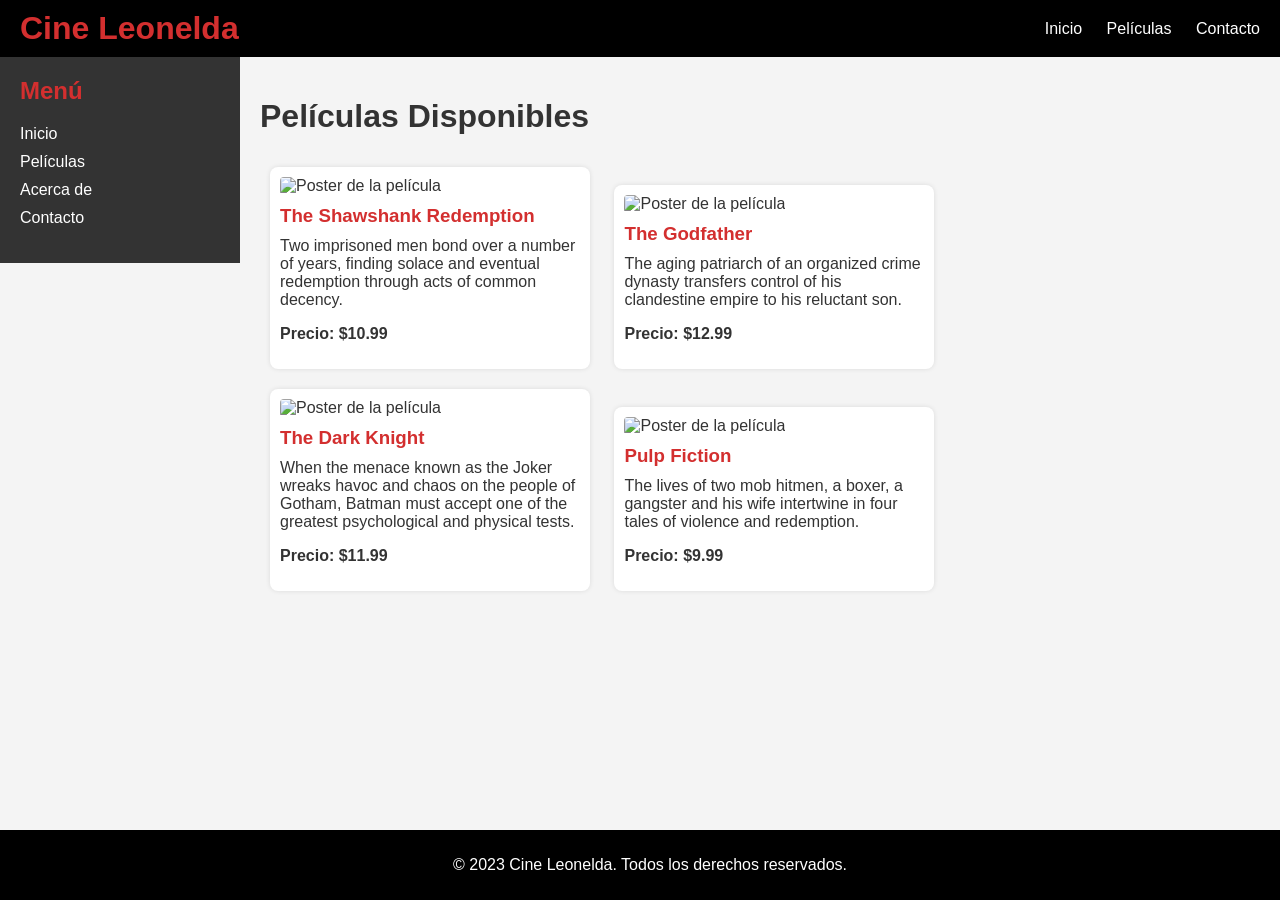
==== index.html @ 56530c04 "Se agregó la estructura inicial del proyecto con componentes modulares y estilos. - Se creó la estru" ====
<!DOCTYPE html>
<html lang="es">

<head>
    <meta charset="UTF-8">
    <meta name="viewport" content="width=device-width, initial-scale=1.0">
    <title>Cine Leonelda</title>
    <link rel="stylesheet" href="css/styles.css">
</head>

<body>
    <div id="header"></div>
    <div class="main-content">
        <div id="sidebar"></div>
        <div class="content">
            <h1>Películas Disponibles</h1>
            <div id="productsContainer"></div>
            <template id="productTemplate">
                <div class="product">
                    <img src="" alt="Poster de la película" class="product-image">
                    <h3 class="product-title"></h3>
                    <p class="product-description"></p>
                    <p class="product-price"></p>
                </div>
            </template>
        </div>
    </div>
    <div id="footer"></div>
    <script src="js/main.js"></script>
</body>

</html>
---- css/styles.css ----
/* Estilos para Cine Leonelda */
body {
    font-family: Arial, sans-serif;
    margin: 0;
    padding: 0;
    background-color: #f4f4f4;
    color: #333;
}

.login-container {
    max-width: 400px;
    margin: 100px auto;
    padding: 20px;
    background-color: #fff;
    border-radius: 8px;
    box-shadow: 0 0 10px rgba(0, 0, 0, 0.1);
}

.login-container h2 {
    text-align: center;
    color: #d32f2f;
}

.login-container form {
    display: flex;
    flex-direction: column;
}

.login-container label {
    margin-bottom: 5px;
    font-weight: bold;
}

.login-container input {
    margin-bottom: 15px;
    padding: 10px;
    border: 1px solid #ccc;
    border-radius: 4px;
}

.login-container button {
    padding: 10px;
    background-color: #d32f2f;
    color: #fff;
    border: none;
    border-radius: 4px;
    cursor: pointer;
}

.login-container button:hover {
    background-color: #b71c1c;
}

.error {
    color: red;
    text-align: center;
    margin-top: 10px;
}

header {
    background-color: #000;
    color: #fff;
    padding: 10px 20px;
    display: flex;
    justify-content: space-between;
    align-items: center;
}

header h1 {
    margin: 0;
    color: #d32f2f;
}

header nav a {
    color: #fff;
    margin-left: 20px;
    text-decoration: none;
}

header nav a:hover {
    text-decoration: underline;
}

.main-content {
    display: flex;
    min-height: calc(100vh - 120px);
}

.sidebar {
    width: 200px;
    background-color: #333;
    color: #fff;
    padding: 20px;
}

.sidebar h2 {
    margin-top: 0;
    color: #d32f2f;
}

.sidebar ul {
    list-style: none;
    padding: 0;
}

.sidebar ul li {
    margin-bottom: 10px;
}

.sidebar ul li a {
    color: #fff;
    text-decoration: none;
}

.sidebar ul li a:hover {
    text-decoration: underline;
}

.content {
    flex: 1;
    padding: 20px;
}

.product {
    display: inline-block;
    width: 300px;
    margin: 10px;
    padding: 10px;
    background-color: #fff;
    border-radius: 8px;
    box-shadow: 0 0 5px rgba(0, 0, 0, 0.1);
}

.product-image {
    width: 100%;
    height: auto;
    border-radius: 4px;
}

.product-title {
    margin: 10px 0;
    color: #d32f2f;
}

.product-description {
    margin: 5px 0;
}

.product-price {
    font-weight: bold;
    color: #333;
}

footer {
    background-color: #000;
    color: #fff;
    text-align: center;
    padding: 10px;
    position: fixed;
    width: 100%;
    bottom: 0;
}
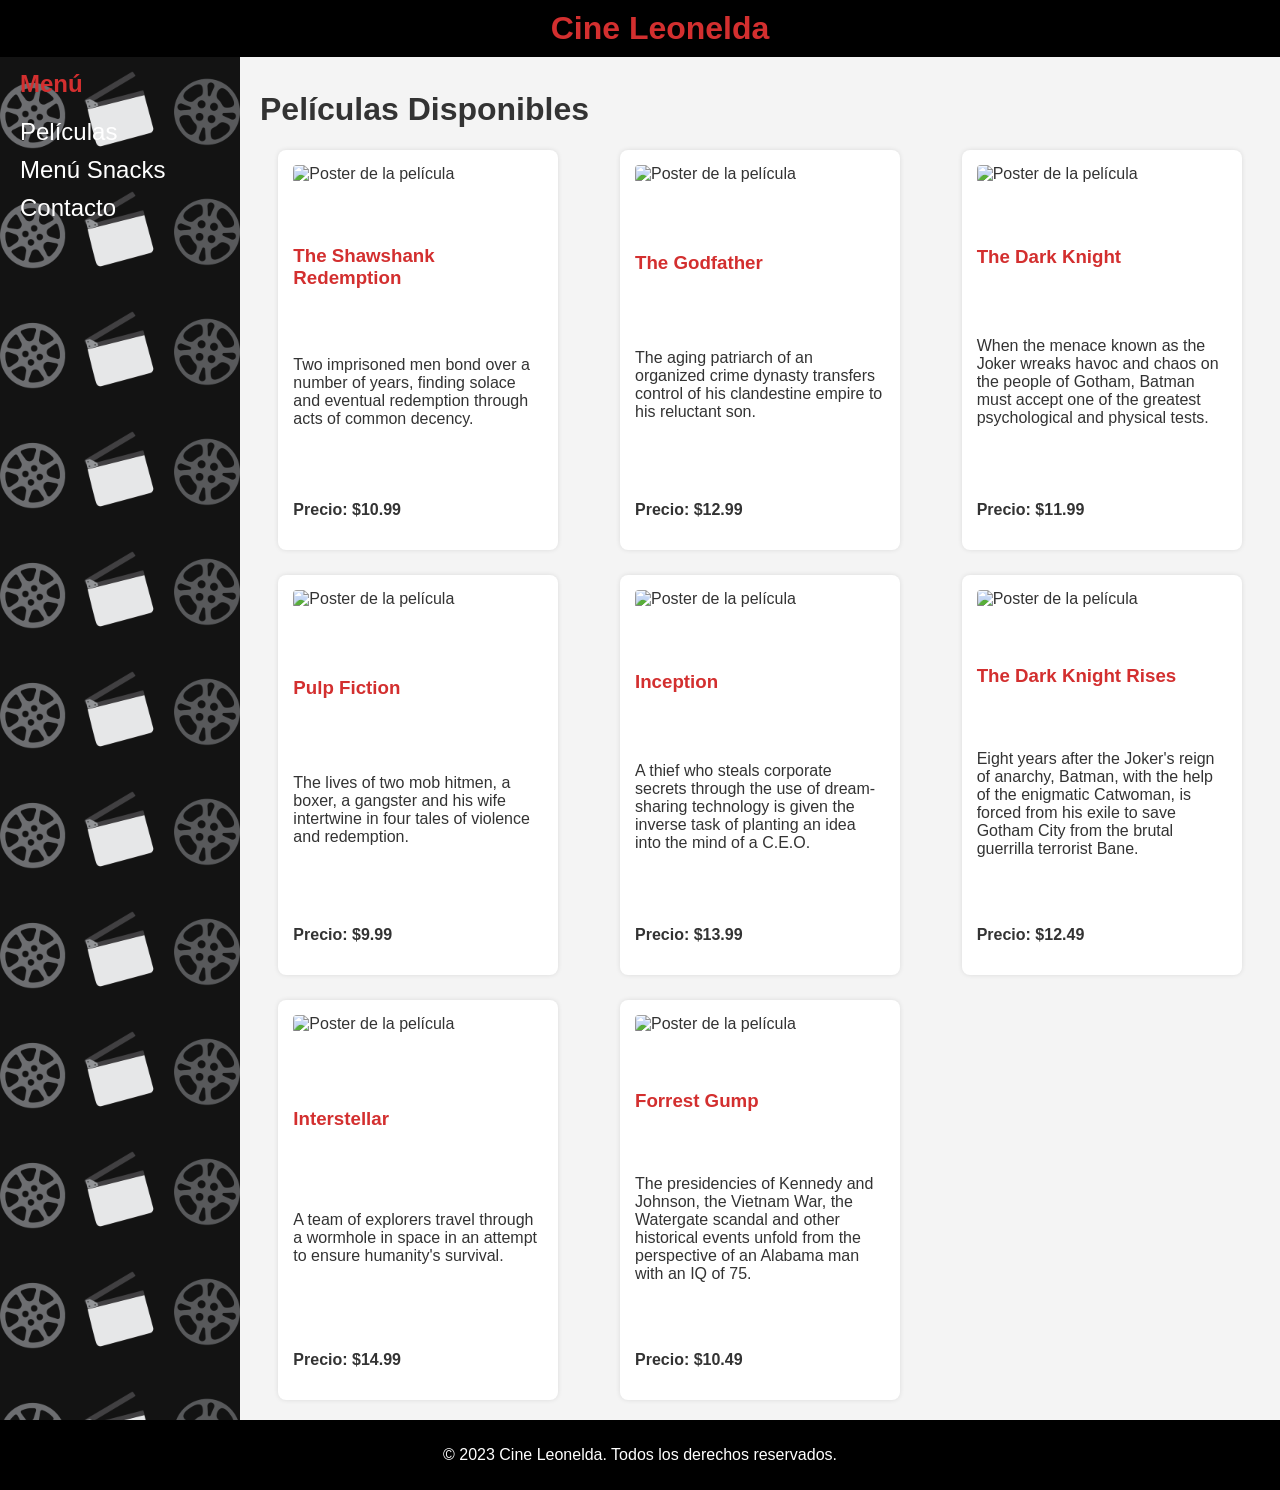
==== commit 8b7ef1a2: "Descripción de los cambios en contacto" ====
--- a/index.html
+++ b/index.html
@@ -10,10 +10,15 @@
 
 <body>
     <div id="header"></div>
+    <div id="overlay" class="overlay"></div>
     <div class="main-content">
         <div id="sidebar"></div>
         <div class="content">
             <h1>Películas Disponibles</h1>
+            <div id="loading" class="loading">
+                <div class="spinner"></div>
+                <p>Cargando películas...</p>
+            </div>
             <div id="productsContainer"></div>
             <template id="productTemplate">
                 <div class="product">
--- a/css/styles.css
+++ b/css/styles.css
@@ -62,8 +62,12 @@
     color: #fff;
     padding: 10px 20px;
     display: flex;
-    justify-content: space-between;
+    justify-content: space-evenly;
     align-items: center;
+    position: fixed;
+    top: 0;
+    width: 100%;
+    z-index: 1000;
 }
 
 header h1 {
@@ -71,26 +75,65 @@
     color: #d32f2f;
 }
 
-header nav a {
-    color: #fff;
-    margin-left: 20px;
-    text-decoration: none;
-}
-
-header nav a:hover {
-    text-decoration: underline;
+.hamburger {
+    display: none;
+    flex-direction: column;
+    background: none;
+    border: none;
+    cursor: pointer;
+    padding: 5px;
+}
+
+.hamburger span {
+    width: 25px;
+    height: 3px;
+    background-color: #fff;
+    margin: 3px 0;
+    transition: 0.3s;
+}
+
+.overlay {
+    display: none;
+    position: fixed;
+    top: 0;
+    left: 0;
+    width: 100%;
+    height: 100%;
+    background: rgba(0, 0, 0, 0.5);
+    z-index: 999;
+}
+
+.close-btn {
+    position: absolute;
+    top: 10px;
+    right: 10px;
+    background: none;
+    border: none;
+    color: #fff;
+    font-size: 24px;
+    cursor: pointer;
+    z-index: 1001;
+    display: none;
 }
 
 .main-content {
     display: flex;
     min-height: calc(100vh - 120px);
+    padding-top: 50px;
 }
 
 .sidebar {
     width: 200px;
-    background-color: #333;
+    background: url(/img/menu.png);
+    background-size: contain;
+    background-color: #131313;
     color: #fff;
     padding: 20px;
+    height: 100%;
+    display: block;
+    position: static;
+    transform: none;
+    transition: transform 0.3s ease;
 }
 
 .sidebar h2 {
@@ -110,6 +153,7 @@
 .sidebar ul li a {
     color: #fff;
     text-decoration: none;
+    font-size: 1.5rem;
 }
 
 .sidebar ul li a:hover {
@@ -121,14 +165,68 @@
     padding: 20px;
 }
 
+#productsContainer,
+#menuContainer {
+    display: grid;
+    grid-template-columns: repeat(auto-fill, minmax(280px, 1fr));
+    gap: 20px;
+    justify-items: center;
+    align-items: start;
+}
+
 .product {
-    display: inline-block;
-    width: 300px;
-    margin: 10px;
-    padding: 10px;
+    width: 100%;
+    max-width: 280px;
+    min-height: 400px;
+    margin: 0;
+    padding: 15px;
     background-color: #fff;
     border-radius: 8px;
     box-shadow: 0 0 5px rgba(0, 0, 0, 0.1);
+    transition: transform 0.2s ease, box-shadow 0.2s ease;
+    box-sizing: border-box;
+    display: flex;
+    flex-direction: column;
+    justify-content: space-between;
+}
+
+.menu-item {
+    width: 100%;
+    max-width: 280px;
+    min-height: 350px;
+    margin: 0;
+    padding: 15px;
+    background-color: #fff3e0;
+    border: 2px solid #ff9800;
+    border-radius: 12px;
+    box-shadow: 0 0 5px rgba(0, 0, 0, 0.1);
+    transition: transform 0.2s ease, box-shadow 0.2s ease;
+    box-sizing: border-box;
+    display: flex;
+    flex-direction: column;
+    justify-content: space-between;
+}
+
+.menu-item:hover {
+    transform: scale(1.05);
+    box-shadow: 0 8px 16px rgba(0, 0, 0, 0.2);
+    border-color: #f57c00;
+}
+
+@keyframes fadeInUp {
+    from {
+        opacity: 0;
+        transform: translateY(30px);
+    }
+
+    to {
+        opacity: 1;
+        transform: translateY(0);
+    }
+}
+
+.product.animate {
+    animation: fadeInUp 0.6s ease-out;
 }
 
 .product-image {
@@ -156,7 +254,133 @@
     color: #fff;
     text-align: center;
     padding: 10px;
-    position: fixed;
-    width: 100%;
-    bottom: 0;
+    position: relative;
+}
+
+/* Responsividad */
+@media (max-width: 768px) {
+    .hamburger {
+        display: flex;
+    }
+
+    .main-content {
+        flex-direction: column;
+    }
+
+    .sidebar {
+        position: fixed;
+        top: 50px;
+        right: 0;
+        height: calc(100vh - 60px);
+        transform: translateX(100%);
+        z-index: 999;
+    }
+
+    .sidebar.open {
+        transform: translateX(0);
+    }
+
+    .close-btn {
+        display: block;
+    }
+
+    .content {
+        padding: 15px;
+    }
+
+    #productsContainer,
+    #menuContainer {
+        grid-template-columns: 1fr;
+        gap: 15px;
+    }
+
+    .product {
+        width: calc(100% - 40px);
+        max-width: none;
+    }
+
+    .overlay.show {
+        display: block;
+    }
+}
+
+@media (min-width: 769px) and (max-width: 1024px) {
+
+    #productsContainer,
+    #menuContainer {
+        grid-template-columns: repeat(2, 1fr);
+        gap: 15px;
+    }
+
+    .product,
+    .menu-item {
+        max-width: none;
+    }
+}
+
+@media (min-width: 1025px) {
+
+    #productsContainer,
+    #menuContainer {
+        grid-template-columns: repeat(auto-fill, minmax(250px, 1fr));
+        gap: 25px;
+    }
+}
+
+.contact-info {
+    max-width: 800px;
+    margin: 0 auto;
+    padding: 20px;
+    background-color: #f9f9f9;
+    border-radius: 8px;
+    box-shadow: 0 0 10px rgba(0, 0, 0, 0.1);
+}
+
+.contact-info h2 {
+    color: #d32f2f;
+    margin-bottom: 20px;
+}
+
+.contact-info p {
+    margin-bottom: 15px;
+    line-height: 1.6;
+}
+
+.contact-info a {
+    color: #1976d2;
+    text-decoration: none;
+}
+
+.contact-info a:hover {
+    text-decoration: underline;
+    color: #0d47a1;
+}
+
+.loading {
+    display: flex;
+    flex-direction: column;
+    align-items: center;
+    justify-content: center;
+    padding: 40px;
+    text-align: center;
+}
+
+.spinner {
+    width: 40px;
+    height: 40px;
+    border: 4px solid #f3f3f3;
+    border-top: 4px solid #d32f2f;
+    border-radius: 50%;
+    animation: spin 1s linear infinite;
+    margin-bottom: 10px;
+}
+
+@keyframes spin {
+    0% {
+        transform: rotate(0deg);
+    }
+
+    100% {
+        transform: rotate(360deg);
+    }
 }
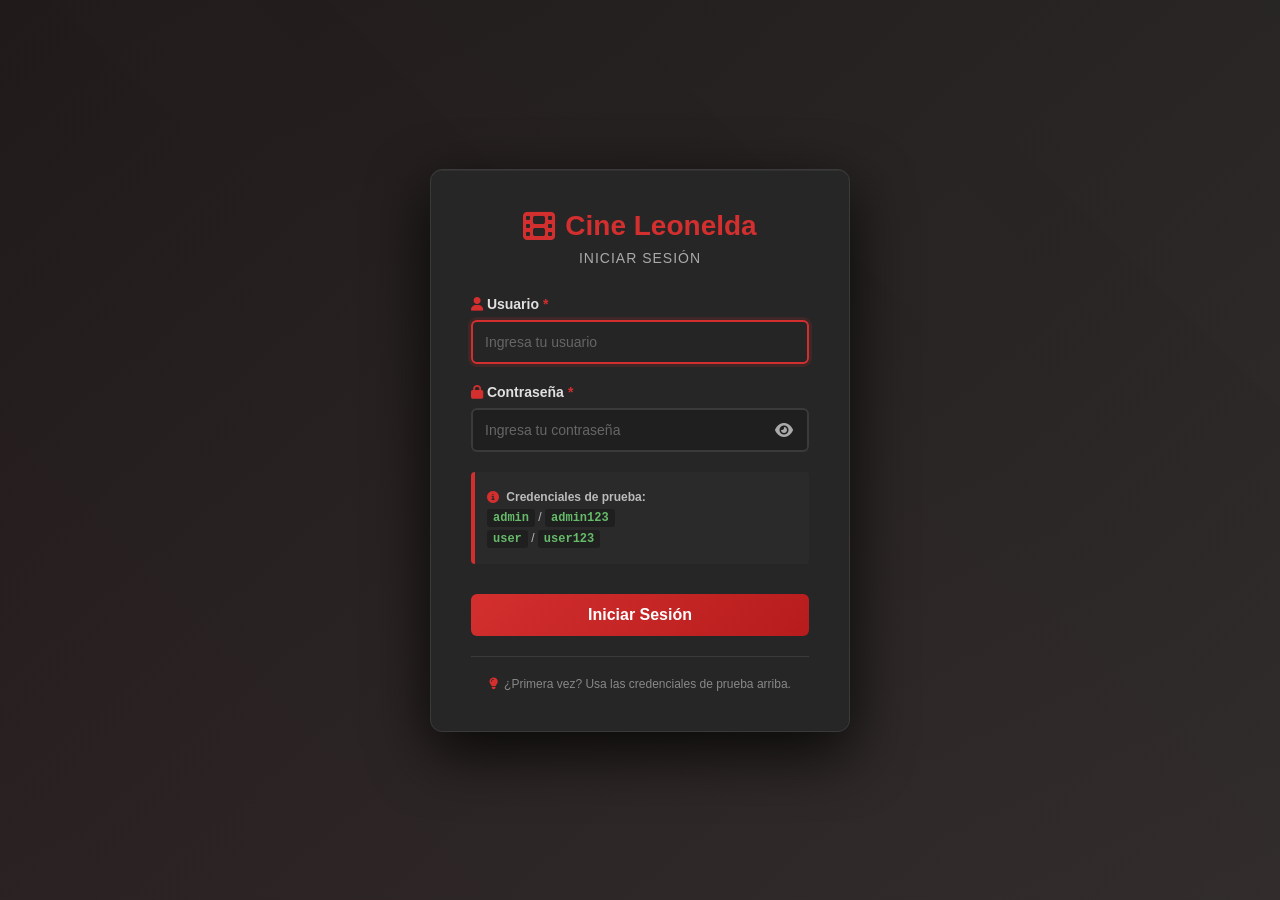
==== commit 3a62130e: "se agego logica para el login y refactorizacion del codigo para una separacion de css" ====
--- a/index.html
+++ b/index.html
@@ -6,6 +6,9 @@
     <meta name="viewport" content="width=device-width, initial-scale=1.0">
     <title>Cine Leonelda</title>
     <link rel="stylesheet" href="css/styles.css">
+    <!-- Scripts de autenticación -->
+    <script src="js/auth.js"></script>
+    <script src="js/form-validator.js"></script>
 </head>
 
 <body>
--- a/css/styles.css
+++ b/css/styles.css
@@ -1,386 +1 @@
-/* Estilos para Cine Leonelda */
-body {
-    font-family: Arial, sans-serif;
-    margin: 0;
-    padding: 0;
-    background-color: #f4f4f4;
-    color: #333;
-}
-
-.login-container {
-    max-width: 400px;
-    margin: 100px auto;
-    padding: 20px;
-    background-color: #fff;
-    border-radius: 8px;
-    box-shadow: 0 0 10px rgba(0, 0, 0, 0.1);
-}
-
-.login-container h2 {
-    text-align: center;
-    color: #d32f2f;
-}
-
-.login-container form {
-    display: flex;
-    flex-direction: column;
-}
-
-.login-container label {
-    margin-bottom: 5px;
-    font-weight: bold;
-}
-
-.login-container input {
-    margin-bottom: 15px;
-    padding: 10px;
-    border: 1px solid #ccc;
-    border-radius: 4px;
-}
-
-.login-container button {
-    padding: 10px;
-    background-color: #d32f2f;
-    color: #fff;
-    border: none;
-    border-radius: 4px;
-    cursor: pointer;
-}
-
-.login-container button:hover {
-    background-color: #b71c1c;
-}
-
-.error {
-    color: red;
-    text-align: center;
-    margin-top: 10px;
-}
-
-header {
-    background-color: #000;
-    color: #fff;
-    padding: 10px 20px;
-    display: flex;
-    justify-content: space-evenly;
-    align-items: center;
-    position: fixed;
-    top: 0;
-    width: 100%;
-    z-index: 1000;
-}
-
-header h1 {
-    margin: 0;
-    color: #d32f2f;
-}
-
-.hamburger {
-    display: none;
-    flex-direction: column;
-    background: none;
-    border: none;
-    cursor: pointer;
-    padding: 5px;
-}
-
-.hamburger span {
-    width: 25px;
-    height: 3px;
-    background-color: #fff;
-    margin: 3px 0;
-    transition: 0.3s;
-}
-
-.overlay {
-    display: none;
-    position: fixed;
-    top: 0;
-    left: 0;
-    width: 100%;
-    height: 100%;
-    background: rgba(0, 0, 0, 0.5);
-    z-index: 999;
-}
-
-.close-btn {
-    position: absolute;
-    top: 10px;
-    right: 10px;
-    background: none;
-    border: none;
-    color: #fff;
-    font-size: 24px;
-    cursor: pointer;
-    z-index: 1001;
-    display: none;
-}
-
-.main-content {
-    display: flex;
-    min-height: calc(100vh - 120px);
-    padding-top: 50px;
-}
-
-.sidebar {
-    width: 200px;
-    background: url(/img/menu.png);
-    background-size: contain;
-    background-color: #131313;
-    color: #fff;
-    padding: 20px;
-    height: 100%;
-    display: block;
-    position: static;
-    transform: none;
-    transition: transform 0.3s ease;
-}
-
-.sidebar h2 {
-    margin-top: 0;
-    color: #d32f2f;
-}
-
-.sidebar ul {
-    list-style: none;
-    padding: 0;
-}
-
-.sidebar ul li {
-    margin-bottom: 10px;
-}
-
-.sidebar ul li a {
-    color: #fff;
-    text-decoration: none;
-    font-size: 1.5rem;
-}
-
-.sidebar ul li a:hover {
-    text-decoration: underline;
-}
-
-.content {
-    flex: 1;
-    padding: 20px;
-}
-
-#productsContainer,
-#menuContainer {
-    display: grid;
-    grid-template-columns: repeat(auto-fill, minmax(280px, 1fr));
-    gap: 20px;
-    justify-items: center;
-    align-items: start;
-}
-
-.product {
-    width: 100%;
-    max-width: 280px;
-    min-height: 400px;
-    margin: 0;
-    padding: 15px;
-    background-color: #fff;
-    border-radius: 8px;
-    box-shadow: 0 0 5px rgba(0, 0, 0, 0.1);
-    transition: transform 0.2s ease, box-shadow 0.2s ease;
-    box-sizing: border-box;
-    display: flex;
-    flex-direction: column;
-    justify-content: space-between;
-}
-
-.menu-item {
-    width: 100%;
-    max-width: 280px;
-    min-height: 350px;
-    margin: 0;
-    padding: 15px;
-    background-color: #fff3e0;
-    border: 2px solid #ff9800;
-    border-radius: 12px;
-    box-shadow: 0 0 5px rgba(0, 0, 0, 0.1);
-    transition: transform 0.2s ease, box-shadow 0.2s ease;
-    box-sizing: border-box;
-    display: flex;
-    flex-direction: column;
-    justify-content: space-between;
-}
-
-.menu-item:hover {
-    transform: scale(1.05);
-    box-shadow: 0 8px 16px rgba(0, 0, 0, 0.2);
-    border-color: #f57c00;
-}
-
-@keyframes fadeInUp {
-    from {
-        opacity: 0;
-        transform: translateY(30px);
-    }
-
-    to {
-        opacity: 1;
-        transform: translateY(0);
-    }
-}
-
-.product.animate {
-    animation: fadeInUp 0.6s ease-out;
-}
-
-.product-image {
-    width: 100%;
-    height: auto;
-    border-radius: 4px;
-}
-
-.product-title {
-    margin: 10px 0;
-    color: #d32f2f;
-}
-
-.product-description {
-    margin: 5px 0;
-}
-
-.product-price {
-    font-weight: bold;
-    color: #333;
-}
-
-footer {
-    background-color: #000;
-    color: #fff;
-    text-align: center;
-    padding: 10px;
-    position: relative;
-}
-
-/* Responsividad */
-@media (max-width: 768px) {
-    .hamburger {
-        display: flex;
-    }
-
-    .main-content {
-        flex-direction: column;
-    }
-
-    .sidebar {
-        position: fixed;
-        top: 50px;
-        right: 0;
-        height: calc(100vh - 60px);
-        transform: translateX(100%);
-        z-index: 999;
-    }
-
-    .sidebar.open {
-        transform: translateX(0);
-    }
-
-    .close-btn {
-        display: block;
-    }
-
-    .content {
-        padding: 15px;
-    }
-
-    #productsContainer,
-    #menuContainer {
-        grid-template-columns: 1fr;
-        gap: 15px;
-    }
-
-    .product {
-        width: calc(100% - 40px);
-        max-width: none;
-    }
-
-    .overlay.show {
-        display: block;
-    }
-}
-
-@media (min-width: 769px) and (max-width: 1024px) {
-
-    #productsContainer,
-    #menuContainer {
-        grid-template-columns: repeat(2, 1fr);
-        gap: 15px;
-    }
-
-    .product,
-    .menu-item {
-        max-width: none;
-    }
-}
-
-@media (min-width: 1025px) {
-
-    #productsContainer,
-    #menuContainer {
-        grid-template-columns: repeat(auto-fill, minmax(250px, 1fr));
-        gap: 25px;
-    }
-}
-
-.contact-info {
-    max-width: 800px;
-    margin: 0 auto;
-    padding: 20px;
-    background-color: #f9f9f9;
-    border-radius: 8px;
-    box-shadow: 0 0 10px rgba(0, 0, 0, 0.1);
-}
-
-.contact-info h2 {
-    color: #d32f2f;
-    margin-bottom: 20px;
-}
-
-.contact-info p {
-    margin-bottom: 15px;
-    line-height: 1.6;
-}
-
-.contact-info a {
-    color: #1976d2;
-    text-decoration: none;
-}
-
-.contact-info a:hover {
-    text-decoration: underline;
-    color: #0d47a1;
-}
-
-.loading {
-    display: flex;
-    flex-direction: column;
-    align-items: center;
-    justify-content: center;
-    padding: 40px;
-    text-align: center;
-}
-
-.spinner {
-    width: 40px;
-    height: 40px;
-    border: 4px solid #f3f3f3;
-    border-top: 4px solid #d32f2f;
-    border-radius: 50%;
-    animation: spin 1s linear infinite;
-    margin-bottom: 10px;
-}
-
-@keyframes spin {
-    0% {
-        transform: rotate(0deg);
-    }
-
-    100% {
-        transform: rotate(360deg);
-    }
-}+@import url("./index.css");
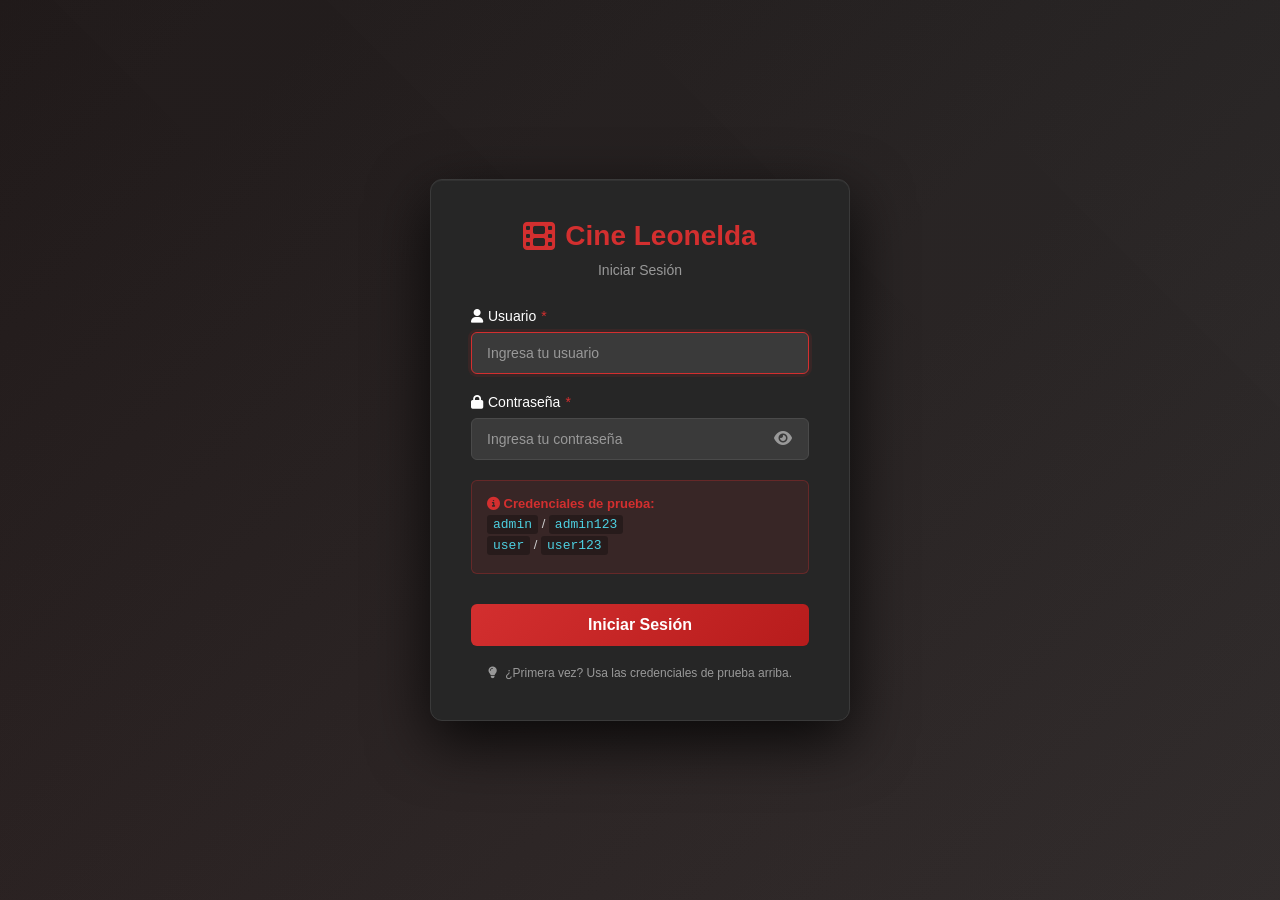
==== commit 1b464429: "Implementar formulario de inicio de sesión y estilos; agregar estilos de menú y página de contacto; " ====
--- a/index.html
+++ b/index.html
@@ -5,10 +5,7 @@
     <meta charset="UTF-8">
     <meta name="viewport" content="width=device-width, initial-scale=1.0">
     <title>Cine Leonelda</title>
-    <link rel="stylesheet" href="css/styles.css">
-    <!-- Scripts de autenticación -->
-    <script src="js/auth.js"></script>
-    <script src="js/form-validator.js"></script>
+    <link rel="stylesheet" href="./css/styles.css">
 </head>
 
 <body>
@@ -34,6 +31,9 @@
         </div>
     </div>
     <div id="footer"></div>
+    <script src="js/auth.js"></script>
+    <script src="js/route-guard.js"></script>
+    <script src="js/form-validator.js"></script>
     <script src="js/main.js"></script>
 </body>
 
